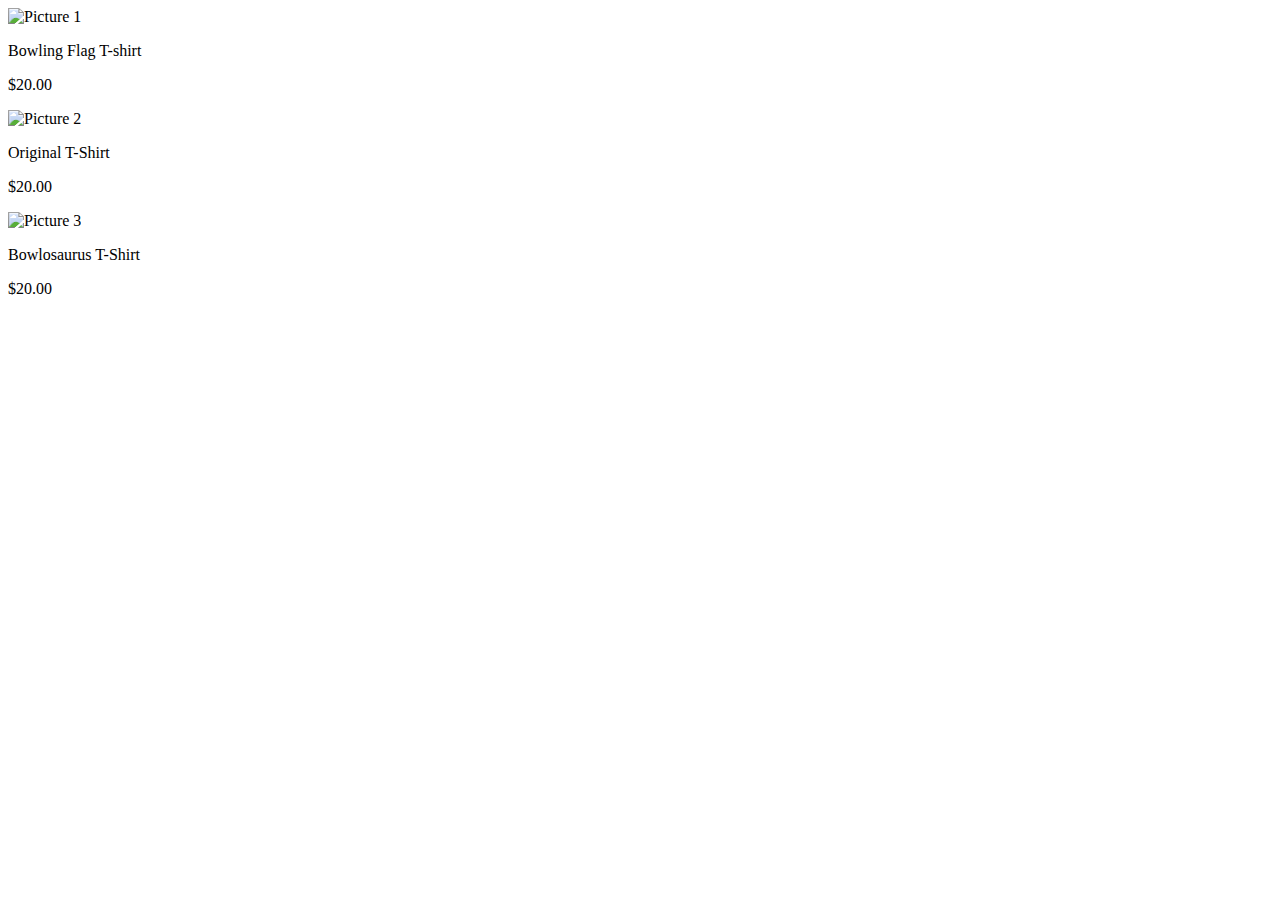
==== FRONTEND/index.html @ 3fe125eb "Rename store.html to FRONTEND/index.html" ====
<!DOCTYPE html>
<html lang="en">
<head>
    <meta charset="UTF-8">
    <meta name="viewport" content="width=device-width, initial-scale=1.0">
    <title>Shirt Shop</title>
    <link rel="stylesheet" href="CSS/style.css">
</head>
<body>
    <div class="gallery">
        <div class="item">
            <img src="pictures/image1.jpeg" alt="Picture 1">
            <p class="product-name">Bowling Flag T-shirt</p>
            <p class="price">$20.00</p>
        </div>
        <div class="item">
            <img src="pictures/image2.jpeg" alt="Picture 2">
            <p class="product-name">Original T-Shirt</p>
            <p class="price">$20.00</p>
        </div>
        <div class="item">
            <img src="pictures/image3.jpeg" alt="Picture 3">
            <p class="product-name">Bowlosaurus T-Shirt</p>
            <p class="price">$20.00</p>
        </div>

    </div>
</body>
</html>
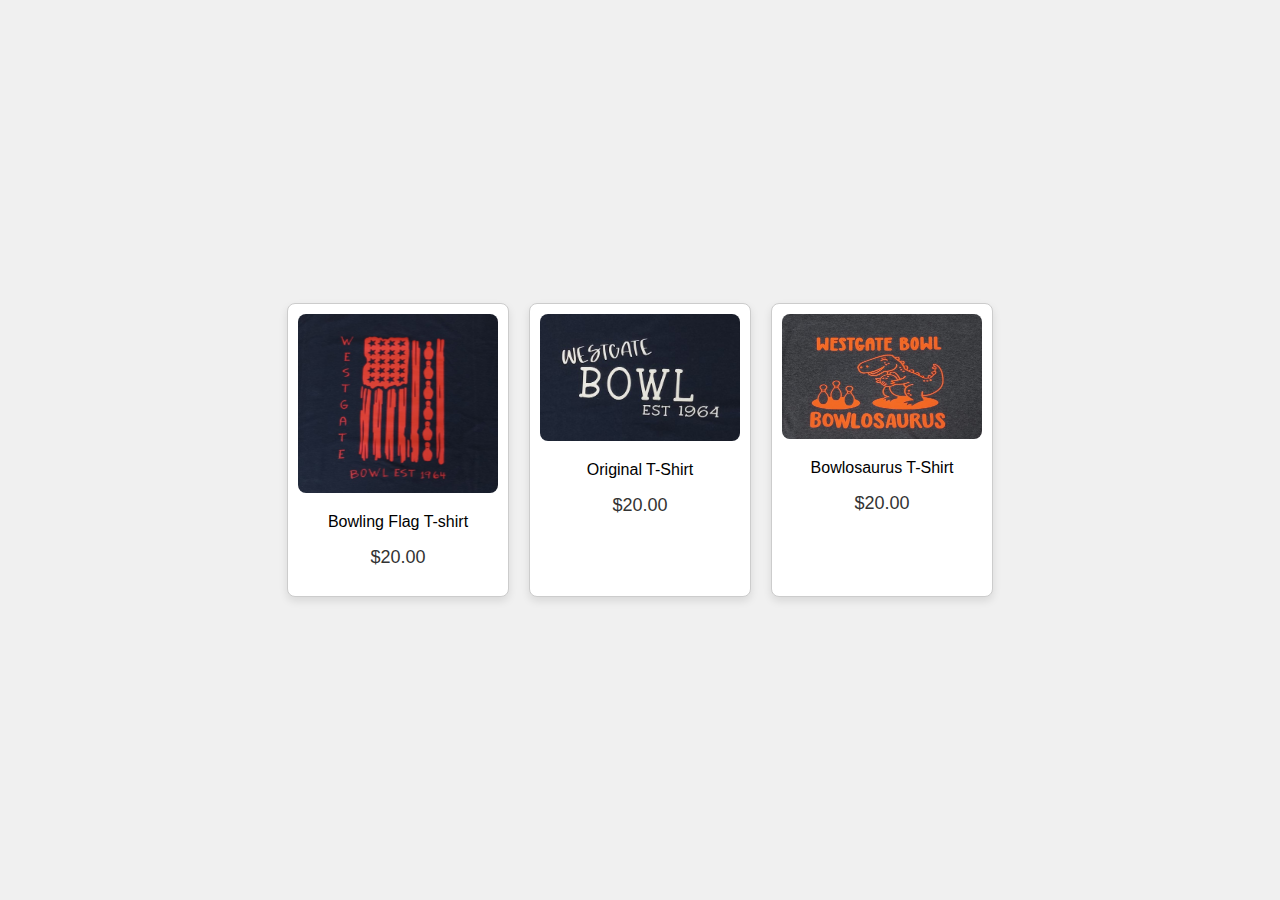
==== commit 1660fc82: "Update index.html" ====
--- a/FRONTEND/CSS/style.css
+++ b/FRONTEND/CSS/style.css
@@ -0,0 +1,36 @@
+body {
+    font-family: Arial, sans-serif;
+    display: flex;
+    justify-content: center;
+    align-items: center;
+    height: 100vh;
+    margin: 0;
+    background-color: #f0f0f0;
+}
+
+.gallery {
+    display: flex;
+    flex-wrap: wrap;
+    gap: 20px;
+}
+
+.item {
+    background-color: white;
+    padding: 10px;
+    border: 1px solid #ccc;
+    border-radius: 8px;
+    box-shadow: 0 4px 8px rgba(0, 0, 0, 0.1);
+    text-align: center;
+    width: 200px;
+}
+
+.item img {
+    max-width: 100%;
+    border-radius: 8px;
+}
+
+.price {
+    margin-top: 10px;
+    font-size: 18px;
+    color: #333;
+}
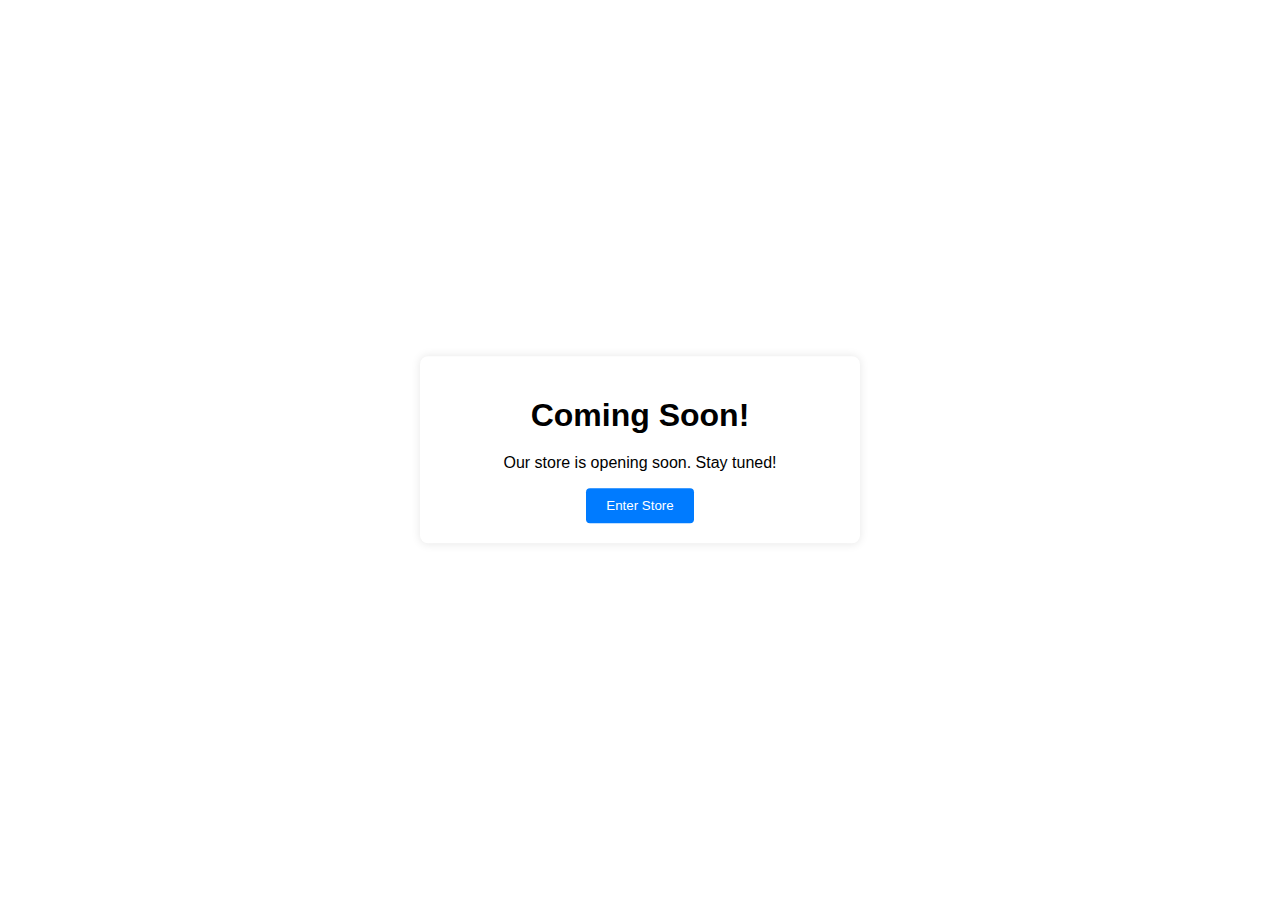
==== commit 3e122bab: "Rename index.html to FRONTEND/index.html" ====
--- a/FRONTEND/index.html
+++ b/FRONTEND/index.html
@@ -3,27 +3,23 @@
 <head>
     <meta charset="UTF-8">
     <meta name="viewport" content="width=device-width, initial-scale=1.0">
-    <title>Shirt Shop</title>
-    <link rel="stylesheet" href="CSS/style.css">
+    <title>Coming Soon</title>
+    <link rel="stylesheet" href="CSS/styles.css">
 </head>
 <body>
-    <div class="gallery">
-        <div class="item">
-            <img src="pictures/image1.jpeg" alt="Picture 1">
-            <p class="product-name">Bowling Flag T-shirt</p>
-            <p class="price">$20.00</p>
-        </div>
-        <div class="item">
-            <img src="pictures/image2.jpeg" alt="Picture 2">
-            <p class="product-name">Original T-Shirt</p>
-            <p class="price">$20.00</p>
-        </div>
-        <div class="item">
-            <img src="pictures/image3.jpeg" alt="Picture 3">
-            <p class="product-name">Bowlosaurus T-Shirt</p>
-            <p class="price">$20.00</p>
-        </div>
+    <div id="coming-soon">
+        <h1>Coming Soon!</h1>
+        <p>Our store is opening soon. Stay tuned!</p>
+        <button id="enter-store-button">Enter Store</button>
+    </div>
 
+    <div id="password-page" class="hidden">
+        <h1>Enter Password to Access the Store</h1>
+        <input type="password" id="password-input" placeholder="Enter password">
+        <button id="submit-password-button">Submit</button>
+        <p id="error-message" class="hidden">Incorrect password. Please try again.</p>
     </div>
+
+    <script src="BACKEND/script.js"></script>
 </body>
 </html>
--- a/FRONTEND/CSS/styles.css
+++ b/FRONTEND/CSS/styles.css
@@ -0,0 +1,53 @@
+body {
+    font-family: Arial, sans-serif;
+    text-align: center;
+    margin: 0;
+    padding: 0;
+}
+
+.hidden {
+    display: none;
+}
+
+#coming-soon, #password-page {
+    position: absolute;
+    top: 50%;
+    left: 50%;
+    transform: translate(-50%, -50%);
+    width: 80%;
+    max-width: 400px;
+    box-shadow: 0 0 10px rgba(0, 0, 0, 0.1);
+    padding: 20px;
+    background-color: white;
+    border-radius: 8px;
+}
+
+h1 {
+    font-size: 2em;
+    margin-bottom: 20px;
+}
+
+input[type="password"] {
+    width: calc(100% - 22px);
+    padding: 10px;
+    margin-bottom: 10px;
+    border: 1px solid #ccc;
+    border-radius: 4px;
+}
+
+button {
+    padding: 10px 20px;
+    border: none;
+    background-color: #007BFF;
+    color: white;
+    border-radius: 4px;
+    cursor: pointer;
+}
+
+button:hover {
+    background-color: #0056b3;
+}
+
+#error-message {
+    color: red;
+}
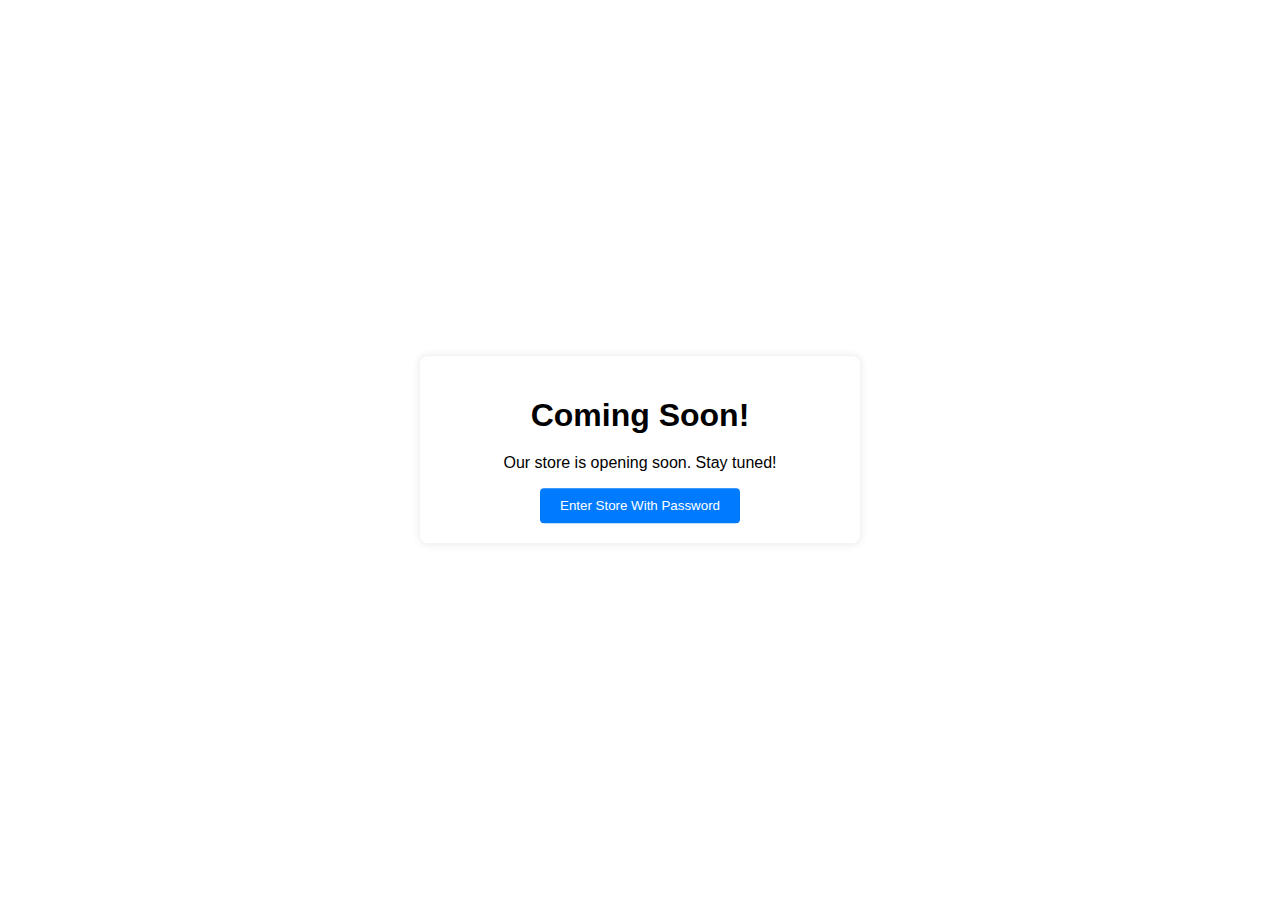
==== commit 5e2ecf53: "Update index.html" ====
--- a/FRONTEND/index.html
+++ b/FRONTEND/index.html
@@ -10,7 +10,7 @@
     <div id="coming-soon">
         <h1>Coming Soon!</h1>
         <p>Our store is opening soon. Stay tuned!</p>
-        <button id="enter-store-button">Enter Store</button>
+        <button id="enter-store-button">Enter Store With Password</button>
     </div>
 
     <div id="password-page" class="hidden">
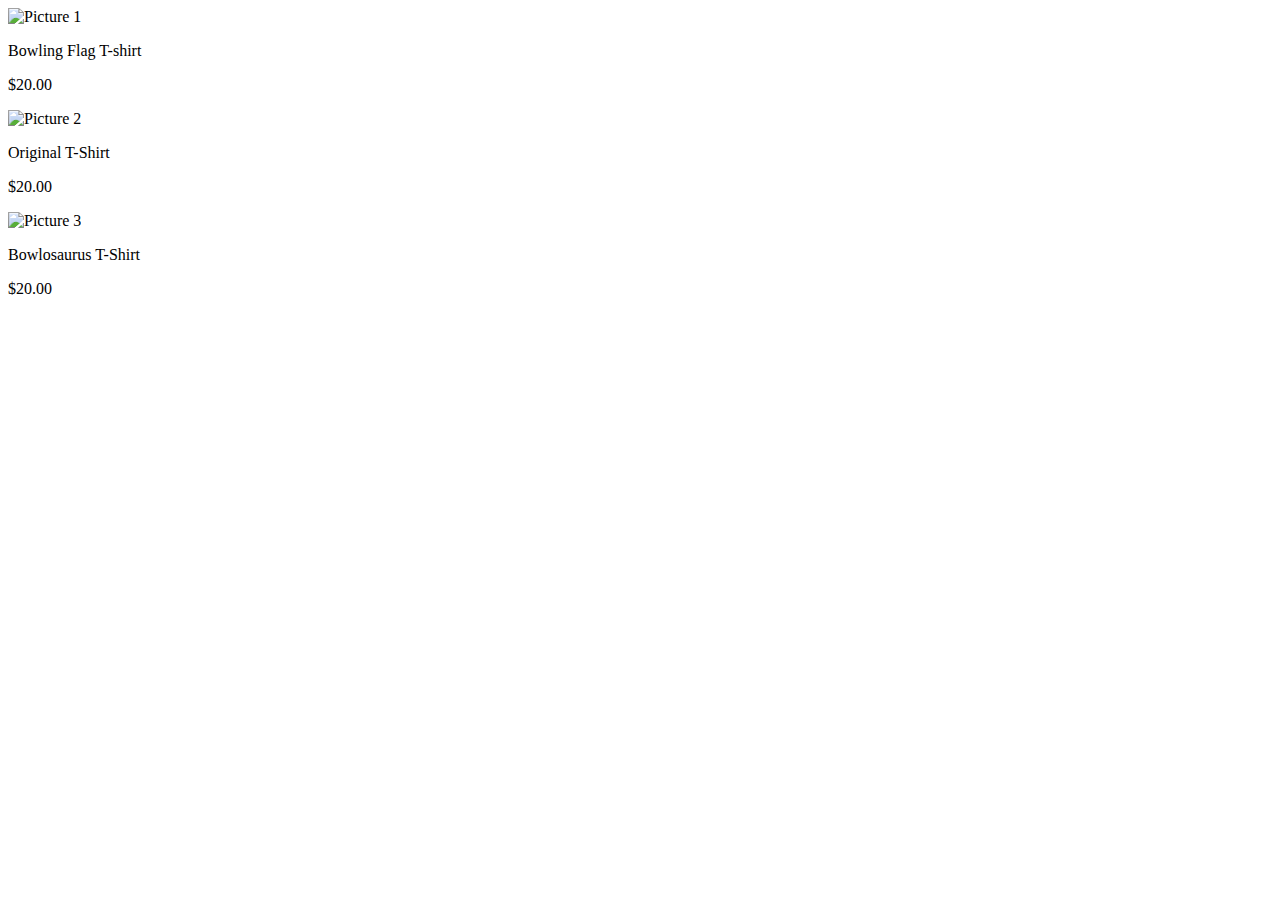
==== commit a3474afc: "Update and rename store.html to index.html" ====
--- a/FRONTEND/index.html
+++ b/FRONTEND/index.html
@@ -3,23 +3,27 @@
 <head>
     <meta charset="UTF-8">
     <meta name="viewport" content="width=device-width, initial-scale=1.0">
-    <title>Coming Soon</title>
-    <link rel="stylesheet" href="CSS/styles.css">
+    <title>Shirt Shop</title>
+    <link rel="stylesheet" href="BACKEND/CSS/style.css">
 </head>
 <body>
-    <div id="coming-soon">
-        <h1>Coming Soon!</h1>
-        <p>Our store is opening soon. Stay tuned!</p>
-        <button id="enter-store-button">Enter Store With Password</button>
+    <div class="gallery">
+        <div class="item">
+            <img src="BACKEND/pictures/image1.jpeg" alt="Picture 1">
+            <p class="product-name">Bowling Flag T-shirt</p>
+            <p class="price">$20.00</p>
+        </div>
+        <div class="item">
+            <img src="BACKEND/pictures/image2.jpeg" alt="Picture 2">
+            <p class="product-name">Original T-Shirt</p>
+            <p class="price">$20.00</p>
+        </div>
+        <div class="item">
+            <img src="BACKEND/pictures/image3.jpeg" alt="Picture 3">
+            <p class="product-name">Bowlosaurus T-Shirt</p>
+            <p class="price">$20.00</p>
+        </div>
+
     </div>
-
-    <div id="password-page" class="hidden">
-        <h1>Enter Password to Access the Store</h1>
-        <input type="password" id="password-input" placeholder="Enter password">
-        <button id="submit-password-button">Submit</button>
-        <p id="error-message" class="hidden">Incorrect password. Please try again.</p>
-    </div>
-
-    <script src="BACKEND/script.js"></script>
 </body>
 </html>
